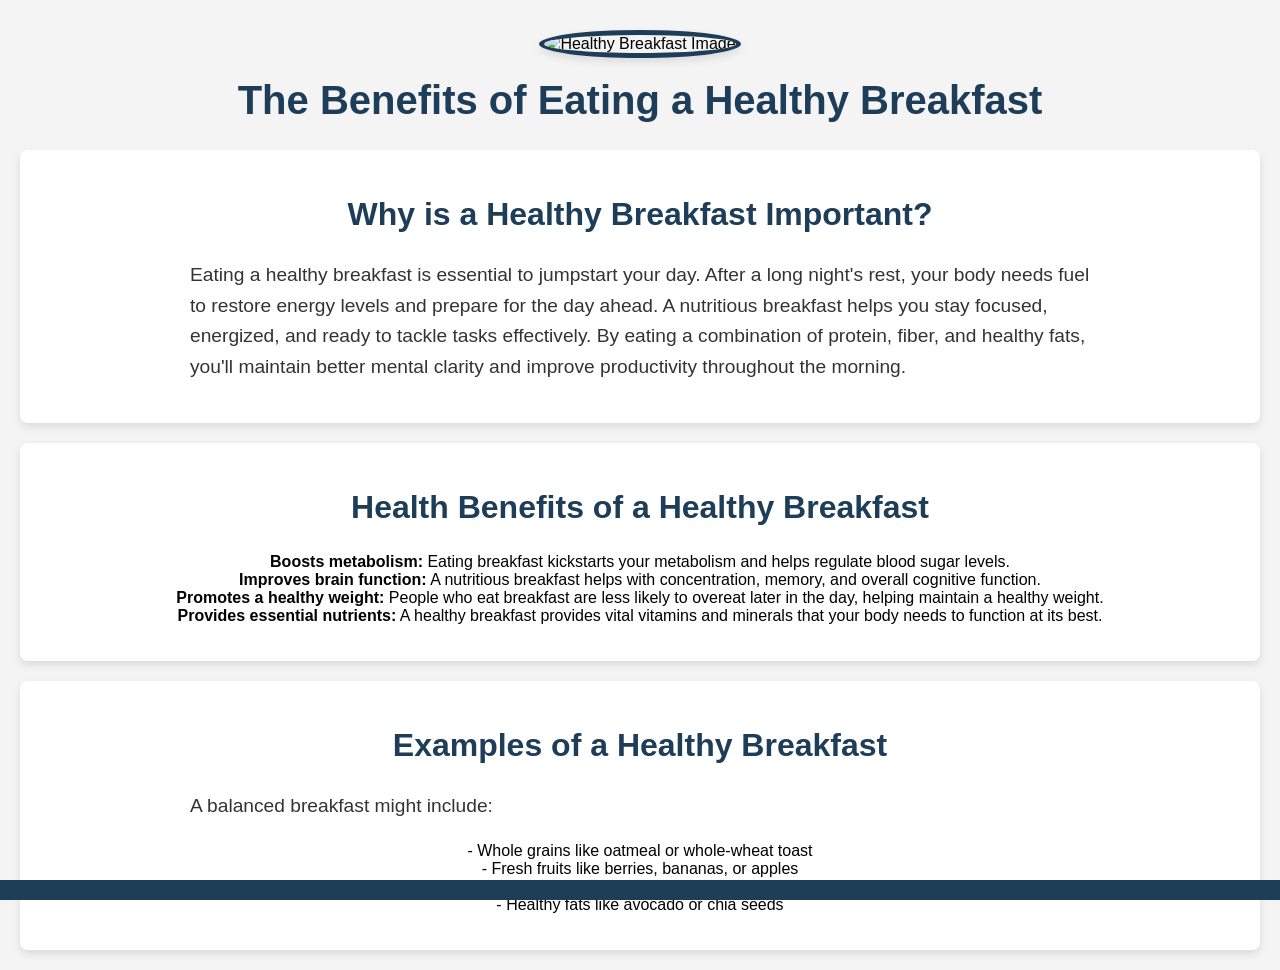
==== index.html @ 4ea1e887 "Create index.html with initial content" ====
<!DOCTYPE html>
<html lang="en">
<head>
    <meta charset="UTF-8">
    <meta name="viewport" content="width=device-width, initial-scale=1.0">
    <meta name="description" content="Learn about the benefits of eating a healthy breakfast to kickstart your day with energy and focus.">
    <title>Benefits of Eating a Healthy Breakfast</title>
    <style>
        body {
            font-family: 'Arial', sans-serif;
            background-color: #f4f4f4;
            margin: 0;
            padding: 0;
            text-align: center;
        }
        header {
            margin-top: 30px;
        }
        img {
            width: 200px;
            height: 200px;
            border-radius: 50%;
            border: 5px solid #1e3d58;
            box-shadow: 0 4px 8px rgba(0, 0, 0, 0.1);
        }
        h1 {
            color: #1e3d58;
            font-size: 2.5em;
            font-weight: bold;
            margin-top: 20px;
        }
        section {
            background-color: #ffffff;
            padding: 20px;
            margin: 20px;
            border-radius: 8px;
            box-shadow: 0 4px 8px rgba(0, 0, 0, 0.1);
        }
        h2 {
            color: #1e3d58;
            font-size: 2em;
        }
        p {
            font-size: 1.2em;
            line-height: 1.6;
            color: #333;
            max-width: 900px;
            margin: 20px auto;
            text-align: left;
        }
        footer {
            text-align: center;
            background-color: #1e3d58;
            color: white;
            padding: 10px;
            position: fixed;
            width: 100%;
            bottom: 0;
        }
    </style>
</head>
<body>

    <header>
        <img src="assets/breakfast.png" alt="Healthy Breakfast Image">
        <h1>The Benefits of Eating a Healthy Breakfast</h1>
    </header>

    <section>
        <h2>Why is a Healthy Breakfast Important?</h2>
        <p>Eating a healthy breakfast is essential to jumpstart your day. After a long night's rest, your body needs fuel to restore energy levels and prepare for the day ahead. A nutritious breakfast helps you stay focused, energized, and ready to tackle tasks effectively. By eating a combination of protein, fiber, and healthy fats, you'll maintain better mental clarity and improve productivity throughout the morning.</p>
    </section>

    <section>
        <h2>Health Benefits of a Healthy Breakfast</h2>
        <ul style="list-style-type: none; padding: 0;">
            <li><strong>Boosts metabolism:</strong> Eating breakfast kickstarts your metabolism and helps regulate blood sugar levels.</li>
            <li><strong>Improves brain function:</strong> A nutritious breakfast helps with concentration, memory, and overall cognitive function.</li>
            <li><strong>Promotes a healthy weight:</strong> People who eat breakfast are less likely to overeat later in the day, helping maintain a healthy weight.</li>
            <li><strong>Provides essential nutrients:</strong> A healthy breakfast provides vital vitamins and minerals that your body needs to function at its best.</li>
        </ul>
    </section>

    <section>
        <h2>Examples of a Healthy Breakfast</h2>
        <p>A balanced breakfast might include:</p>
        <ul style="list-style-type: none; padding: 0;">
            <li>- Whole grains like oatmeal or whole-wheat toast</li>
            <li>- Fresh fruits like berries, bananas, or apples</li>
            <li>- Protein-rich foods like eggs, yogurt, or nuts</li>
            <li>- Healthy fats like avocado or chia seeds</li>
        </ul>
    </section>

    <footer>
    </footer>

</body>
</html>
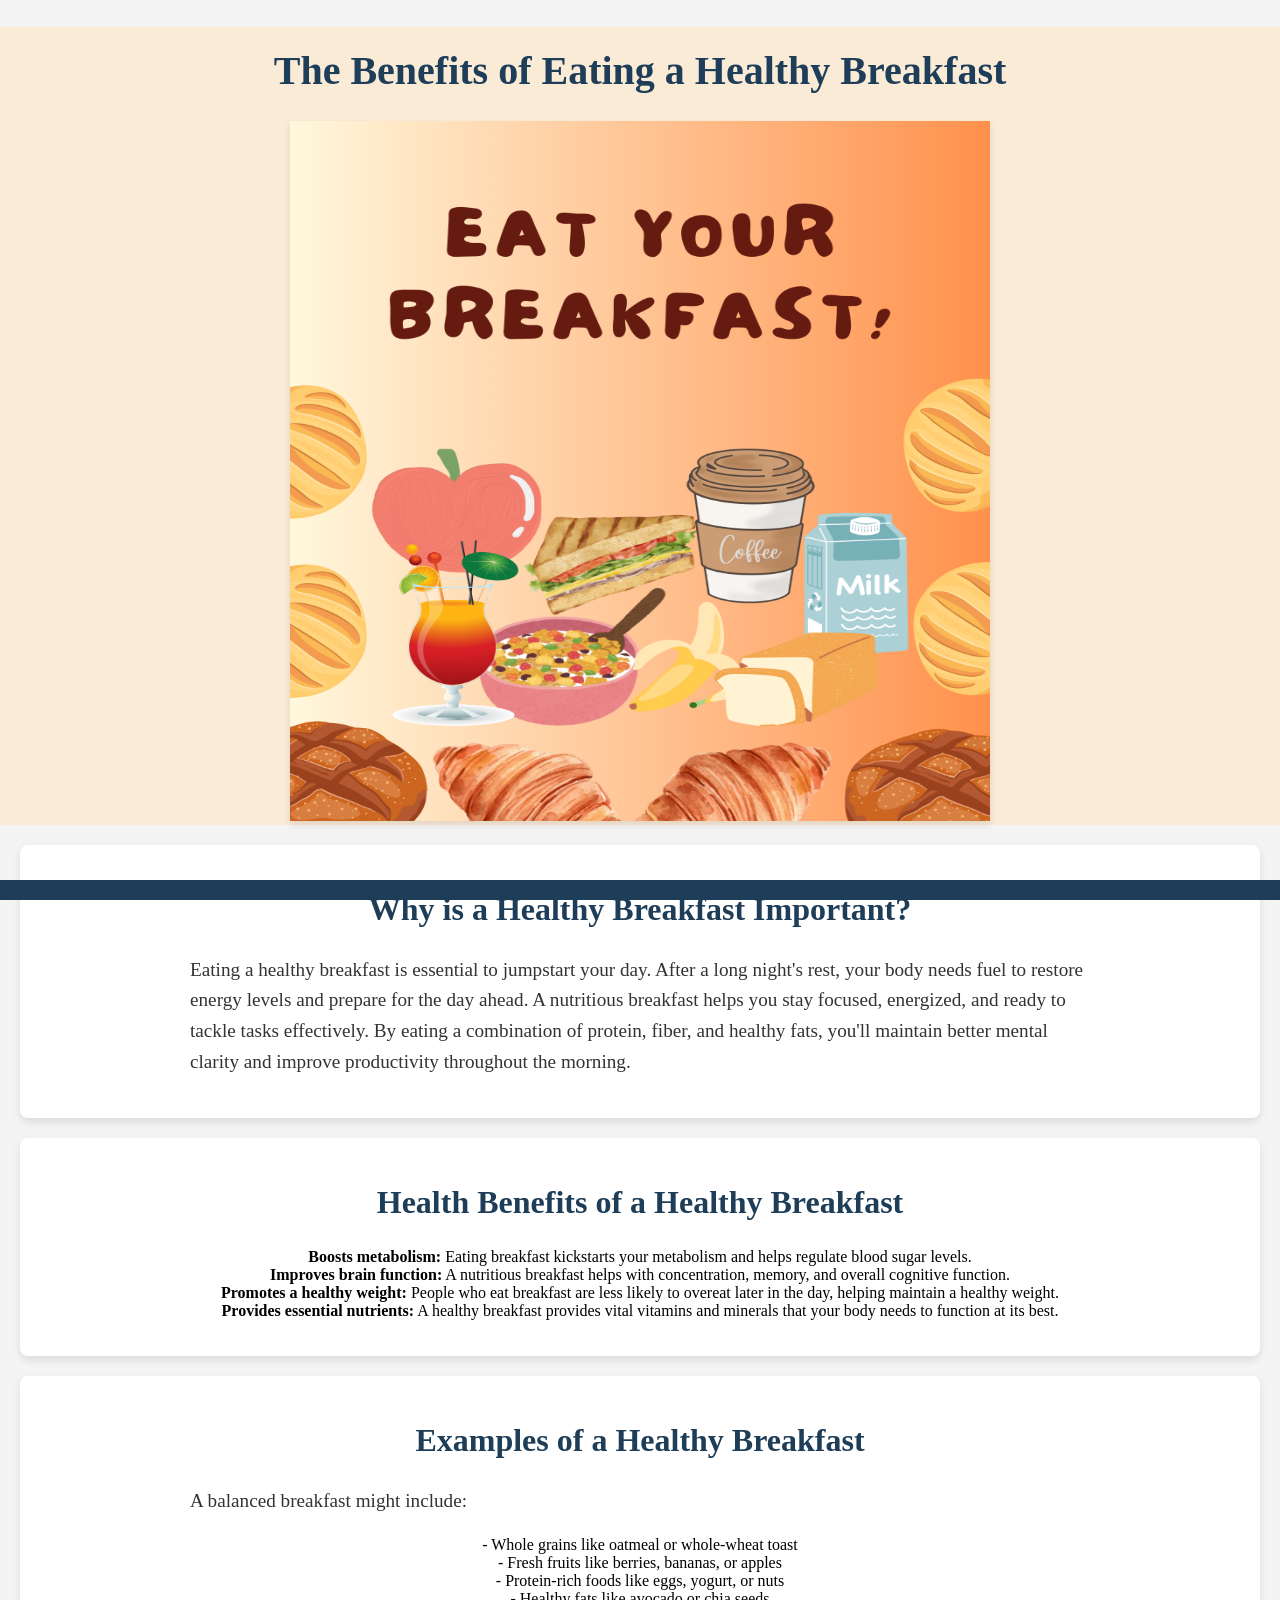
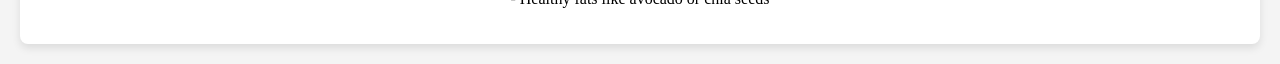
==== commit 4b8f1b14: "Update index.html" ====
--- a/index.html
+++ b/index.html
@@ -7,27 +7,29 @@
     <title>Benefits of Eating a Healthy Breakfast</title>
     <style>
         body {
-            font-family: 'Arial', sans-serif;
+            /*font-family: 'Arial', sans-serif;*/
             background-color: #f4f4f4;
             margin: 0;
             padding: 0;
             text-align: center;
+            font-family: fantasy;
         }
         header {
             margin-top: 30px;
         }
         img {
-            width: 200px;
-            height: 200px;
-            border-radius: 50%;
-            border: 5px solid #1e3d58;
+            width: 700px;
+            height: 700px;
+            /*border-radius: 50%;*/
+            /*border: 5px solid #1e3d58;*/
             box-shadow: 0 4px 8px rgba(0, 0, 0, 0.1);
         }
         h1 {
             color: #1e3d58;
             font-size: 2.5em;
             font-weight: bold;
-            margin-top: 20px;
+            padding-top: 20px;
+            font-family:  fantasy;
         }
         section {
             background-color: #ffffff;
@@ -57,16 +59,29 @@
             width: 100%;
             bottom: 0;
         }
+
+        .image-section {
+            width: 100%;
+            height: 50%;
+            background-color: antiquewhite;
+        }
+
+        .content-section {
+            width: 100%;
+            height: 50%;
+        }
     </style>
 </head>
 <body>
+    <div style="width: 100%; height: 100%;">
 
-    <header>
-        <img src="assets/breakfast.png" alt="Healthy Breakfast Image">
-        <h1>The Benefits of Eating a Healthy Breakfast</h1>
-    </header>
+        <div class="image-section">
+                            <h1>The Benefits of Eating a Healthy Breakfast</h1>
 
-    <section>
+                 <img src="assets/breakfast.png" alt="Healthy Breakfast Image">
+        </div>
+        <div class="content-section">
+            <section>
         <h2>Why is a Healthy Breakfast Important?</h2>
         <p>Eating a healthy breakfast is essential to jumpstart your day. After a long night's rest, your body needs fuel to restore energy levels and prepare for the day ahead. A nutritious breakfast helps you stay focused, energized, and ready to tackle tasks effectively. By eating a combination of protein, fiber, and healthy fats, you'll maintain better mental clarity and improve productivity throughout the morning.</p>
     </section>
@@ -92,6 +107,13 @@
         </ul>
     </section>
 
+        </div>
+
+    </div>
+
+  
+    
+
     <footer>
     </footer>
 
